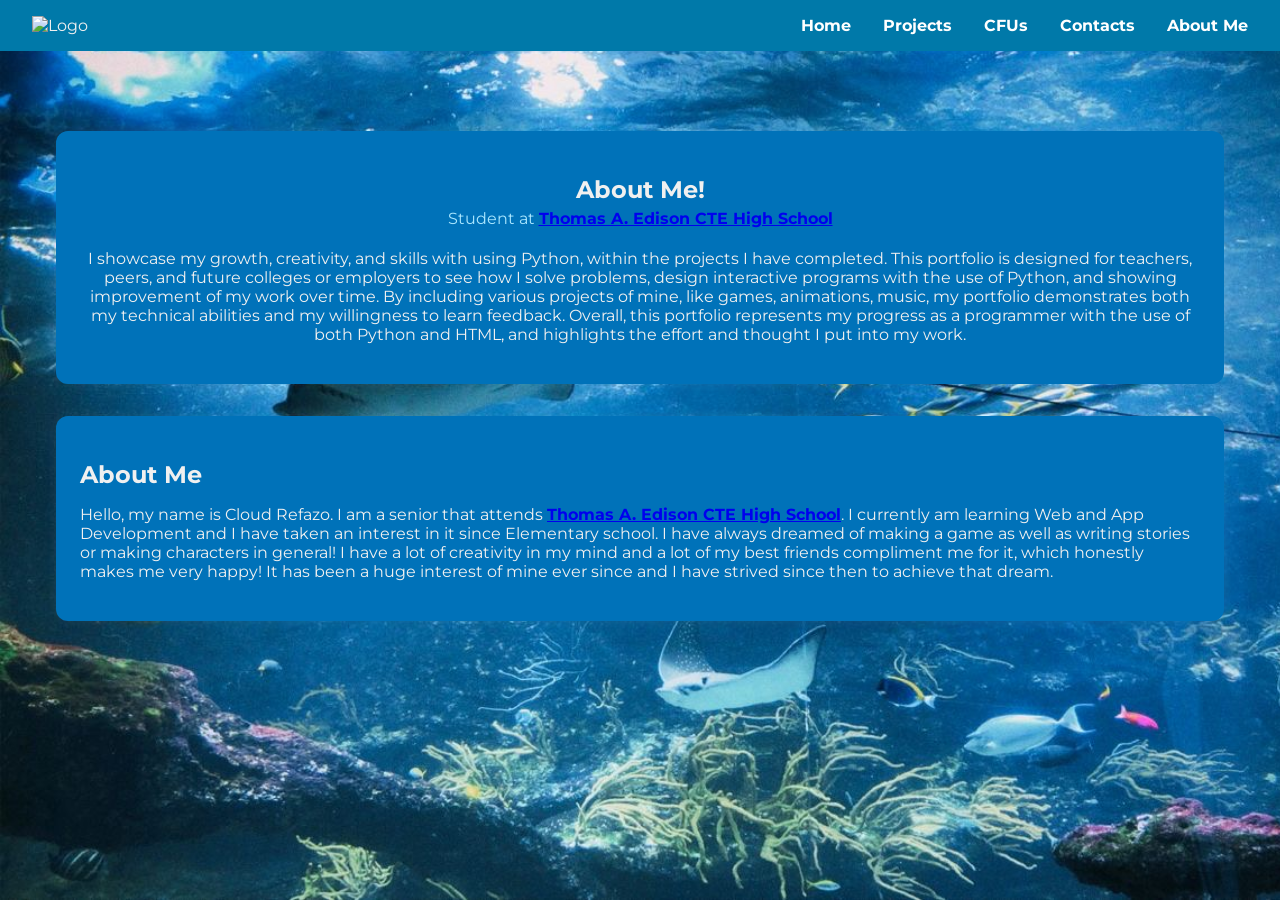
==== aboutme.html @ 0a8e2905 "okie dokie" ====
<!DOCTYPE html>
<html lang="en">
<head>
  <meta charset="UTF-8" />
  <meta name="viewport" content="width=device-width, initial-scale=1.0" />

  <!-- Update these (from Curator Guide) -->
  <meta name="description" content="Junior Fall Portfolio for Cloud Refazo" />
  <meta name="keywords" content="portfolio, junior, projects, programming, web development" />
  <meta name="author" content="Cloud Refazo" />

  <title>Cloud Refazo | Senior Fall Portfolio</title>

  <!-- Main stylesheet -->
  <link rel="stylesheet" href="style.css" />

  <!-- Optional favicon (put your icon file in the same folder) -->
  <link rel="icon" type="image/x-icon" href="cloud.png" />

  <!-- Optional fonts (only keep if your CSS uses them) -->
  <link rel="preconnect" href="https://fonts.googleapis.com" />
  <link rel="preconnect" href="https://fonts.gstatic.com" crossorigin />
  <link href="https://fonts.googleapis.com/css2?family=Montserrat:wght@300;400;700&display=swap" rel="stylesheet" />
</head>

<body>

  <!-- NAVBAR -->
  <header>
    <nav class="navbar">
      <div class="navbar-left">
        <!-- Replace logo.png with your own image file -->
        <img src="cloudemoji.png" alt="Logo" />
      </div>

      <ul class="navbar-right">
        <li><a href="index.html">Home</a></li>
        <li><a href="projects.html">Projects</a></li>
        <li><a href="cfu.html">CFUs</a></li>
        <li><a href="contact.html">Contacts</a></li>
        <li><a href="aboutme.html">About Me</a></li>
      </ul>
    </nav>
  </header>

  <!-- MAIN CONTENT -->
  <main class="home-card">

    <!-- ABOUT / BIO CARD -->
    <section class="resource-card">
      <div class="bio">
        <div class="bio-text">
          <h1>About Me!</h1>
          <h4>Student at <a href="https://www.taehs.org/" target="_blank"><strong>Thomas A. Edison CTE High School</strong></a></h4>
          <p>
            I showcase my growth, creativity, and skills with using Python, within the projects I have completed. This portfolio is designed for teachers, peers, and future colleges or employers to see how I solve problems, design interactive programs with the use of Python, and showing improvement of my work over time. By including various projects of mine, like games, animations, music, my portfolio demonstrates both my technical abilities and my willingness to learn feedback. Overall, this portfolio represents my progress as a programmer with the use of both Python and HTML, and highlights the effort and thought I put into my work.
          </p>
        </div>
      </div>
    </section>

    <!-- ABOUT ME (SMALL) -->
    <section class="resource-card">
      <div class="bio-text">
          <h1>About Me</h1>
          <p>
           Hello, my name is Cloud Refazo. I am a senior that attends <a href="https://www.taehs.org/" target="_blank"><strong>Thomas A. Edison CTE High School</strong></a>. I currently am learning Web and App Development and I have taken an interest in it since Elementary school. I have always dreamed of making a game as well as writing stories or making characters in general! I have a lot of creativity in my mind and a lot of my best friends compliment me for it, which honestly makes me very happy! It has been a huge interest of mine ever since and I have strived since then to achieve that dream.
          </p>
      </div>
    </section>
---- style.css ----
/* =========================
   GLOBAL / RESET....
========================= */
* {
  box-sizing: border-box;
}

body {
  margin: 0;
  font-family: 'Montserrat', Arial, sans-serif;
  background-color: #67d1ff;
  color: #f0f0f0;
  background-image: url("Background.JPG");
  background-size: cover;
  background-repeat: repeat-y;
  background-attachment: fixed;
}

/* =========================
   NAVBAR
========================= */
.navbar {
  background-color: #0079a9;
  padding: 1em 2em;
  display: flex;
  justify-content: space-between;
  align-items: center;
}

.navbar-left img {
  height: 35px;
}

.navbar-right {
  list-style: none;
  display: flex;
  gap: 2em;
  margin: 0;
  padding: 0;
}

.navbar-right a {
  color: white;
  text-decoration: none;
  font-weight: bold;
}

.navbar-right a:hover {
  color: #aae7ff;
}

/* =========================
   PAGE LAYOUT
========================= */
.home-card {
  max-width: 1200px;
  margin: 2em auto;
  padding: 1em;
}

/* =========================
   CARDS
========================= */
.resource-card {
  background-color: #0072b9;
  margin: 2em auto;
  padding: 1.5em;
  border-radius: 12px;
  box-shadow: 0 0 12px rgba(255, 255, 255, 0.08);
}
.resource-card-email {
  background-color: #0072b9;
  margin: 2em auto;
  padding: 1.5em;
  border-radius: 12px;
  display: flex;
  flex-direction: row;
  align-items: center;
  justify-content: center;
  gap: 1.5em;
}

.resource-card-contacts {
  background-color: #0072b9;
  margin: 2em auto;
  padding: 1.5em;
  border-radius: 12px;
  text-align: center;
  display: flex;
  flex-direction: column;
  align-items: center;
}

/* =========================
   BIO SECTION
========================= */
.bio {
  display: flex;
  flex-direction: column;
  align-items: center;
  text-align: center;
}

.bio-pic img {
  width: 150px;
  height: 150px;
  border-radius: 50%;
  border: 3px solid #aae7ff;
  object-fit: cover;
}

.email-pic img {
  width: 250px;
  height: 250px;
  border: 3px solid #aae7ff;
  object-fit: cover;
  transition: transform 0.2s ease;
}

.unity-pic img {
  width: 250px;
  height: 250px;
  border: 3px solid #aae7ff;
  object-fit: cover;
  transition: transform 0.2s ease;
}

.instagram-pic img {
  width: 250px;
  height: 250px;
  border: 3px solid #aae7ff;
  object-fit: cover;
  transition: transform 0.2s ease;
}

.email-pic img:hover {
  transform: scale(1.05);
}

.unity-pic img:hover {
  transform: scale(1.05);
}

.instagram-pic img:hover {
  transform: scale(1.05);
}

.bio-text h1 {
  margin-bottom: 0.2em;
}

.bio-text h4 {
  margin-top: 0;
  font-weight: normal;
  color: #aae7ff;
}

/* =========================
   PROJECT LAYOUT
========================= */
.project {
  display: flex;
  gap: 1.5em;
  align-items: flex-start;
}

.project iframe {
  flex: 2;
  min-width: 320px;
  height: 450px;
  border: none;
  background-color: white;
  border-radius: 8px;
}

.reflection {
  flex: 1;
  background-color: rgba(255, 255, 255, 0.04);
  padding: 1em;
  border-radius: 8px;
}

.reflection h3 {
  margin-top: 0;
  color: #aae7ff;
}

.reflection p {
  font-size: 0.95em;
  color: #dddddd;
}

/* =========================
   LINKS / ICONS
========================= */
.skill-images {
  display: flex;
  justify-content: center;
  gap: 1.5em;
  margin-top: 1em;
}

.picture {
  transition: transform 0.2s ease;
}

.picture:hover {
  transform: scale(1.05);
}

.link-pic {
  height: 80px;
  width: 80px;
  border-radius: 10px;
  border: 2px solid white;
  object-fit: cover;
}

/* =========================
   FOOTER
========================= */
footer {
  text-align: center;
  font-size: 0.85em;
  color: #cccccc;
}

/* =========================
   RESPONSIVE
========================= */
@media (max-width: 900px) {
  .project {
    flex-direction: column;
  }

  .project iframe {
    width: 100%;
    min-width: 0;
    height: 350px;
  }
}

@media (max-width: 600px) {
  .navbar {
    flex-direction: column;
    gap: 1em;
  }

  .navbar-right {
    flex-wrap: wrap;
    justify-content: center;
  }
}
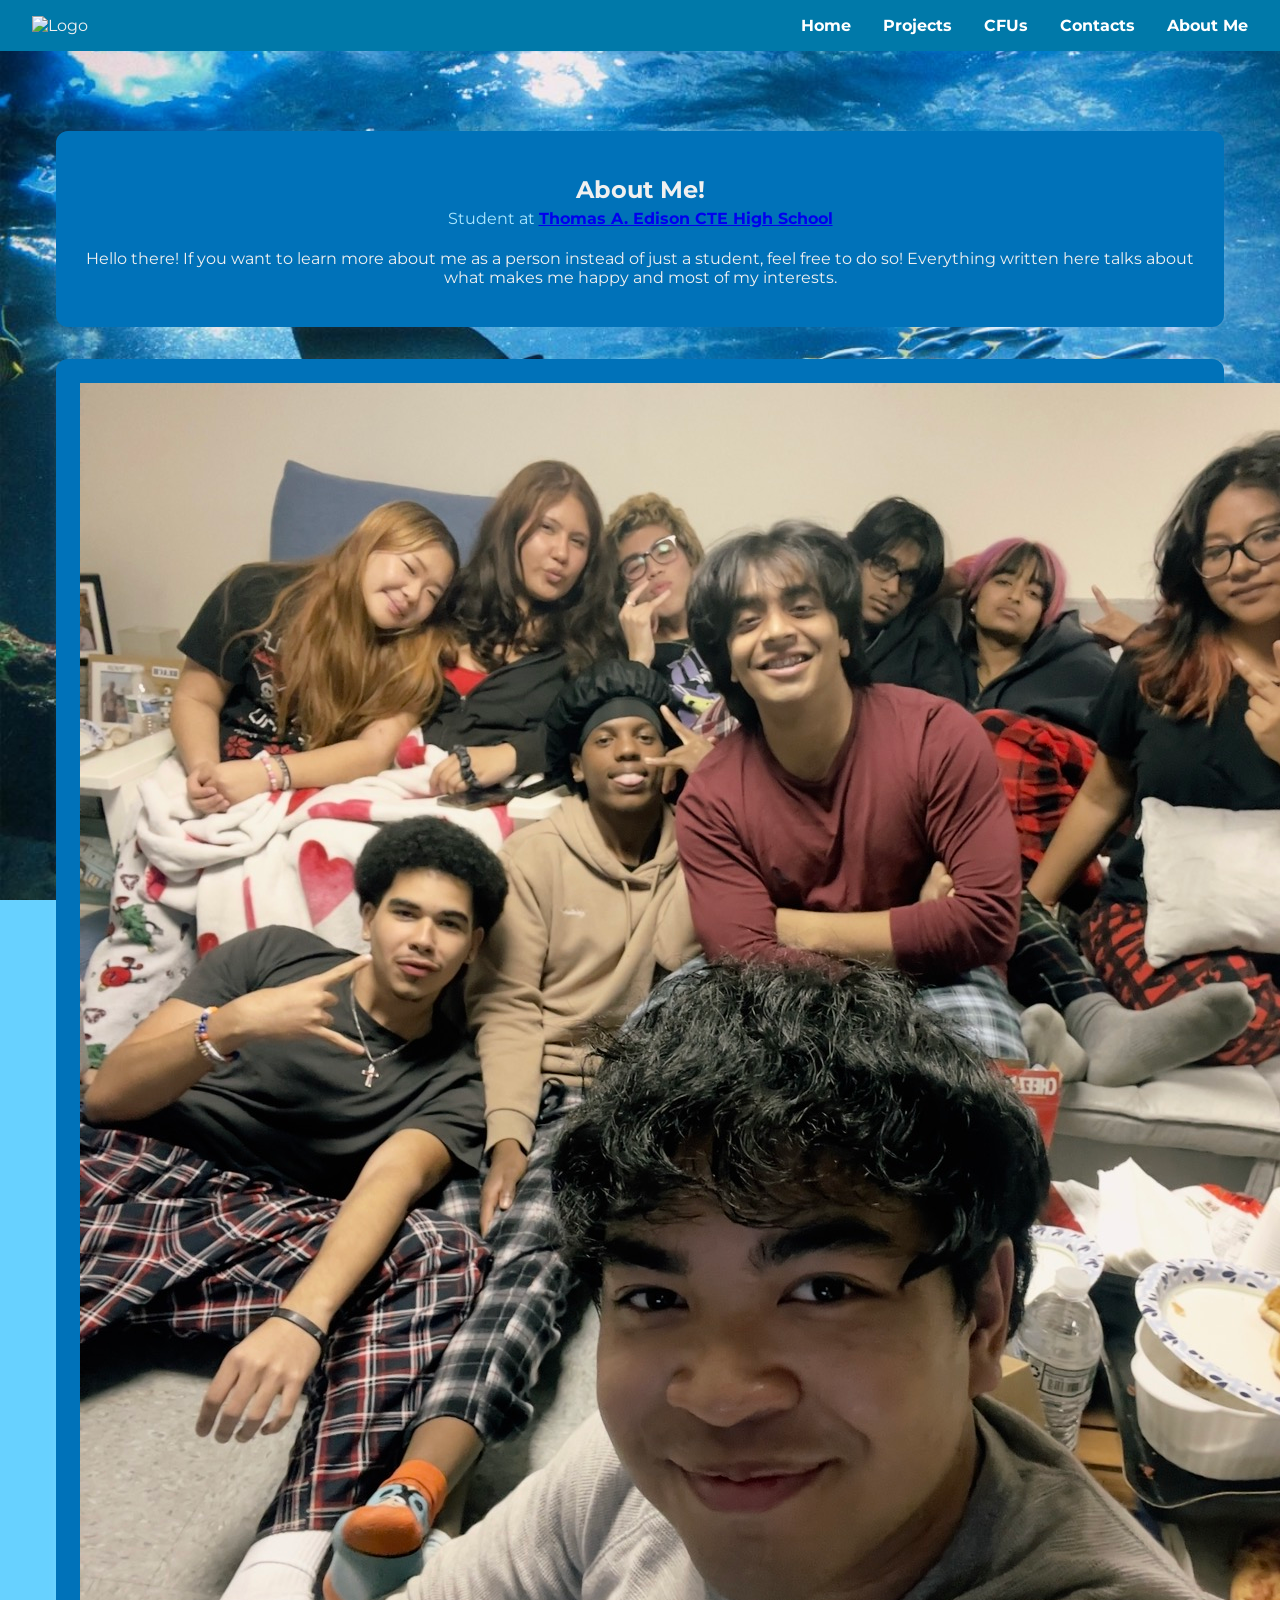
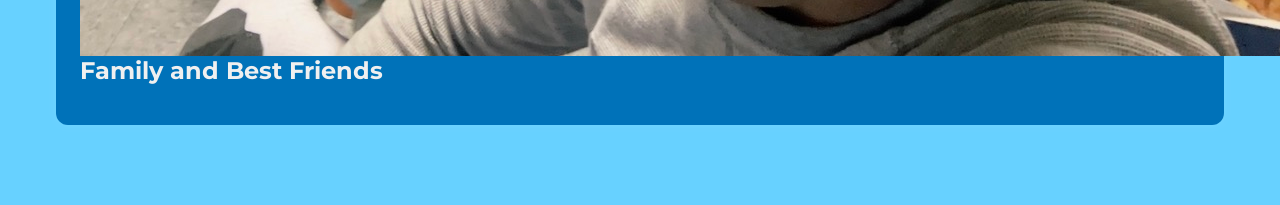
==== commit e135d228: "BESTIES MWUAHAHAHAHA" ====
--- a/aboutme.html
+++ b/aboutme.html
@@ -53,7 +53,7 @@
           <h1>About Me!</h1>
           <h4>Student at <a href="https://www.taehs.org/" target="_blank"><strong>Thomas A. Edison CTE High School</strong></a></h4>
           <p>
-            I showcase my growth, creativity, and skills with using Python, within the projects I have completed. This portfolio is designed for teachers, peers, and future colleges or employers to see how I solve problems, design interactive programs with the use of Python, and showing improvement of my work over time. By including various projects of mine, like games, animations, music, my portfolio demonstrates both my technical abilities and my willingness to learn feedback. Overall, this portfolio represents my progress as a programmer with the use of both Python and HTML, and highlights the effort and thought I put into my work.
+            Hello there! If you want to learn more about me as a person instead of just a student, feel free to do so! Everything written here talks about what makes me happy and most of my interests.
           </p>
         </div>
       </div>
@@ -61,10 +61,11 @@
 
     <!-- ABOUT ME (SMALL) -->
     <section class="resource-card">
+      <img style="float:left;" src="Besties.PNG" alt="Best Friends">
       <div class="bio-text">
-          <h1>About Me</h1>
-          <p>
-           Hello, my name is Cloud Refazo. I am a senior that attends <a href="https://www.taehs.org/" target="_blank"><strong>Thomas A. Edison CTE High School</strong></a>. I currently am learning Web and App Development and I have taken an interest in it since Elementary school. I have always dreamed of making a game as well as writing stories or making characters in general! I have a lot of creativity in my mind and a lot of my best friends compliment me for it, which honestly makes me very happy! It has been a huge interest of mine ever since and I have strived since then to achieve that dream.
+          <h1>Family and Best Friends</h1>
+          <p style="text-align:center;">
+           
           </p>
       </div>
     </section>
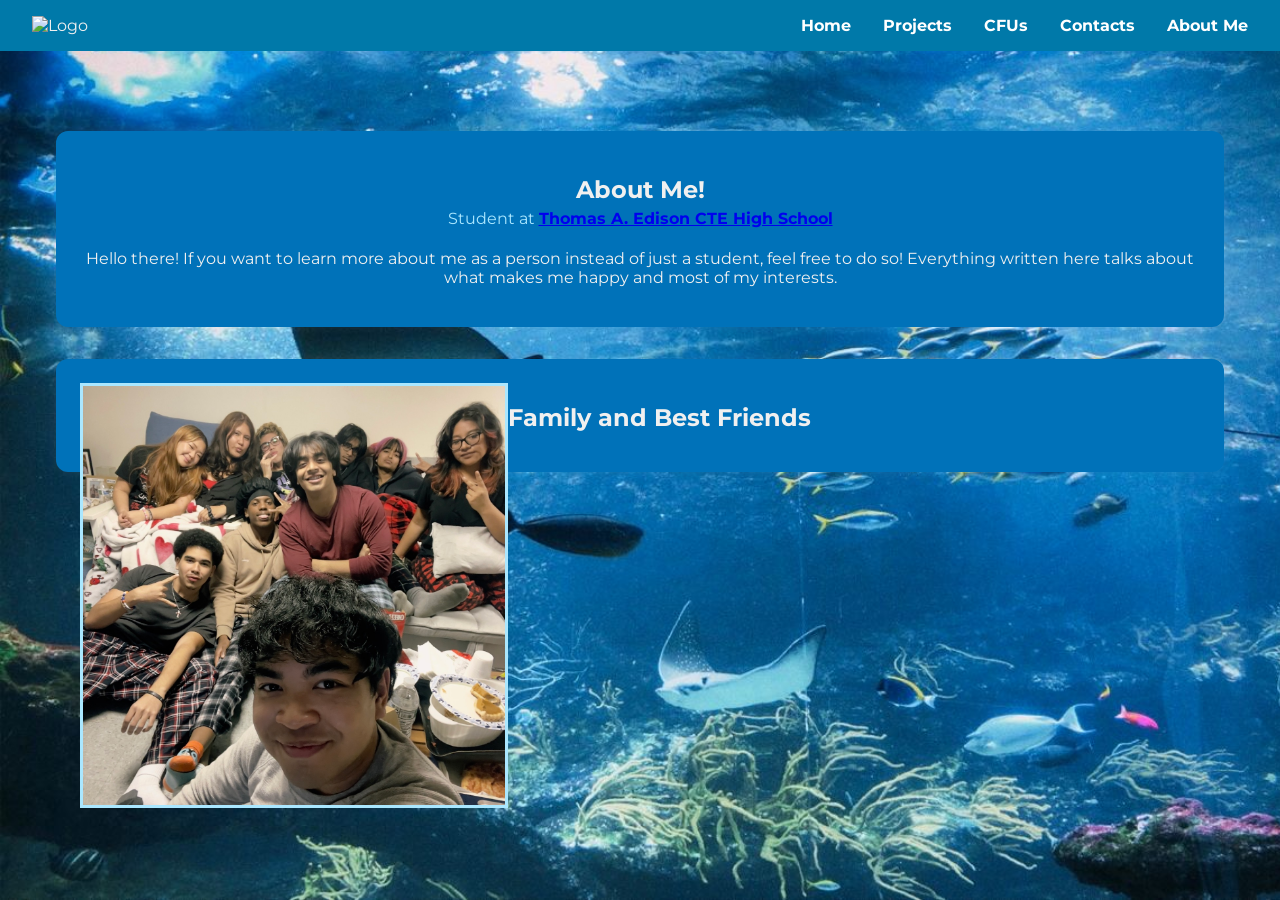
==== commit 979f0004: "please work part 2" ====
--- a/aboutme.html
+++ b/aboutme.html
@@ -61,7 +61,9 @@
 
     <!-- ABOUT ME (SMALL) -->
     <section class="resource-card">
-      <img style="float:left;" src="Besties.PNG" alt="Best Friends">
+      <div class="besties-pic img">
+      <img src="Besties.PNG" alt="Best Friends">
+      </div>
       <div class="bio-text">
           <h1>Family and Best Friends</h1>
           <p style="text-align:center;">
--- a/style.css
+++ b/style.css
@@ -156,6 +156,22 @@
 }
 
 /* =========================
+   ABOUT ME PICTURES
+========================= */
+
+.besties-pic img {
+  width: 428px;
+  height: 425px;
+  border: 3px solid #aae7ff;
+  object-fit: cover;
+  transition: transform 0.2s ease;
+  float: left;
+  display: flex;
+  justify-content: flex-start;
+  align-items: center;
+}
+
+/* =========================
    PROJECT LAYOUT
 ========================= */
 .project {
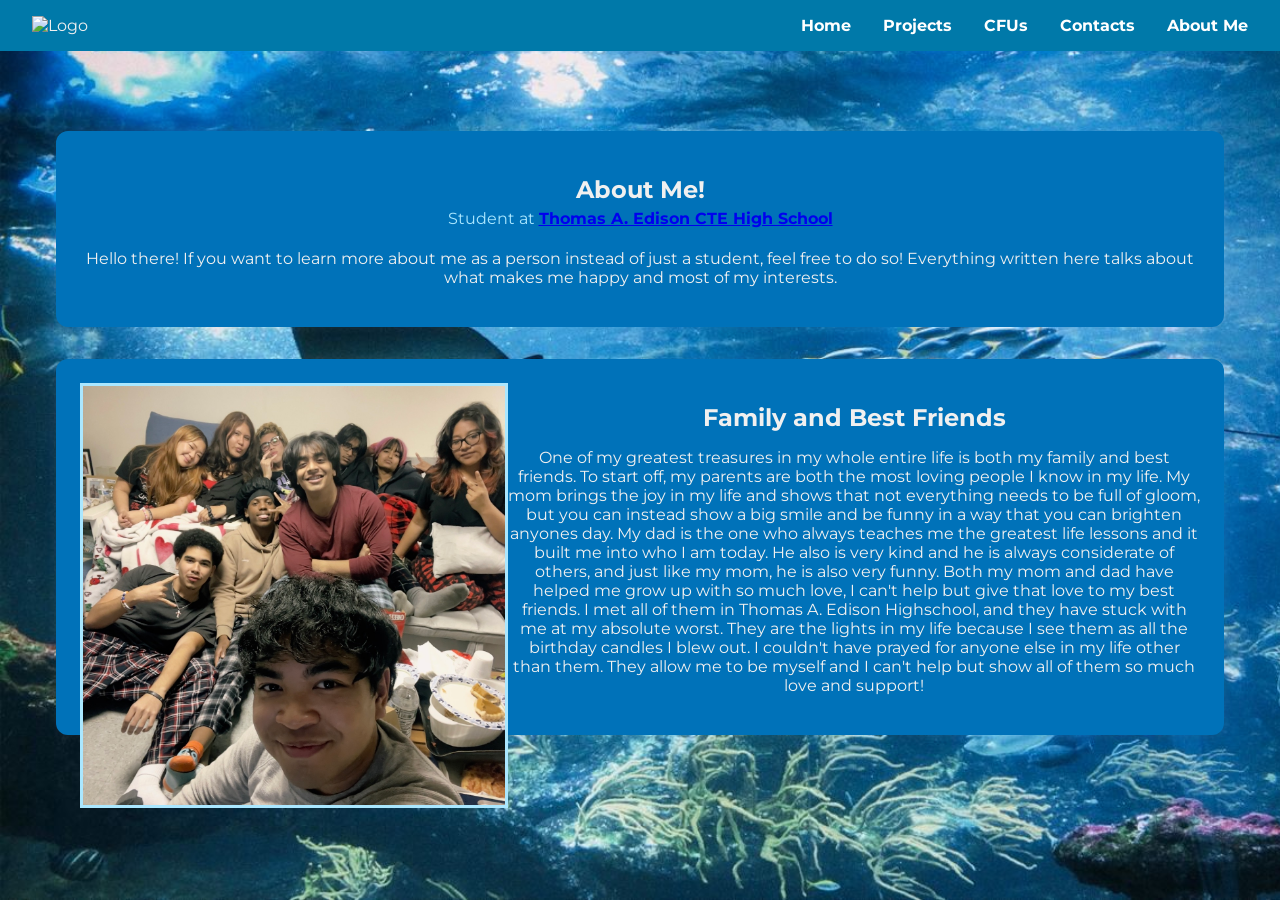
==== commit b0602b58: "happy happy happy :D" ====
--- a/aboutme.html
+++ b/aboutme.html
@@ -65,9 +65,9 @@
       <img src="Besties.PNG" alt="Best Friends">
       </div>
       <div class="bio-text">
-          <h1>Family and Best Friends</h1>
+          <h1 style="text-align:center;">Family and Best Friends</h1>
           <p style="text-align:center;">
-           
+           One of my greatest treasures in my whole entire life is both my family and best friends. To start off, my parents are both the most loving people I know in my life. My mom brings the joy in my life and shows that not everything needs to be full of gloom, but you can instead show a big smile and be funny in a way that you can brighten anyones day. My dad is the one who always teaches me the greatest life lessons and it built me into who I am today. He also is very kind and he is always considerate of others, and just like my mom, he is also very funny. Both my mom and dad have helped me grow up with so much love, I can't help but give that love to my best friends. I met all of them in Thomas A. Edison Highschool, and they have stuck with me at my absolute worst. They are the lights in my life because I see them as all the birthday candles I blew out. I couldn't have prayed for anyone else in my life other than them. They allow me to be myself and I can't help but show all of them so much love and support! 
           </p>
       </div>
     </section>
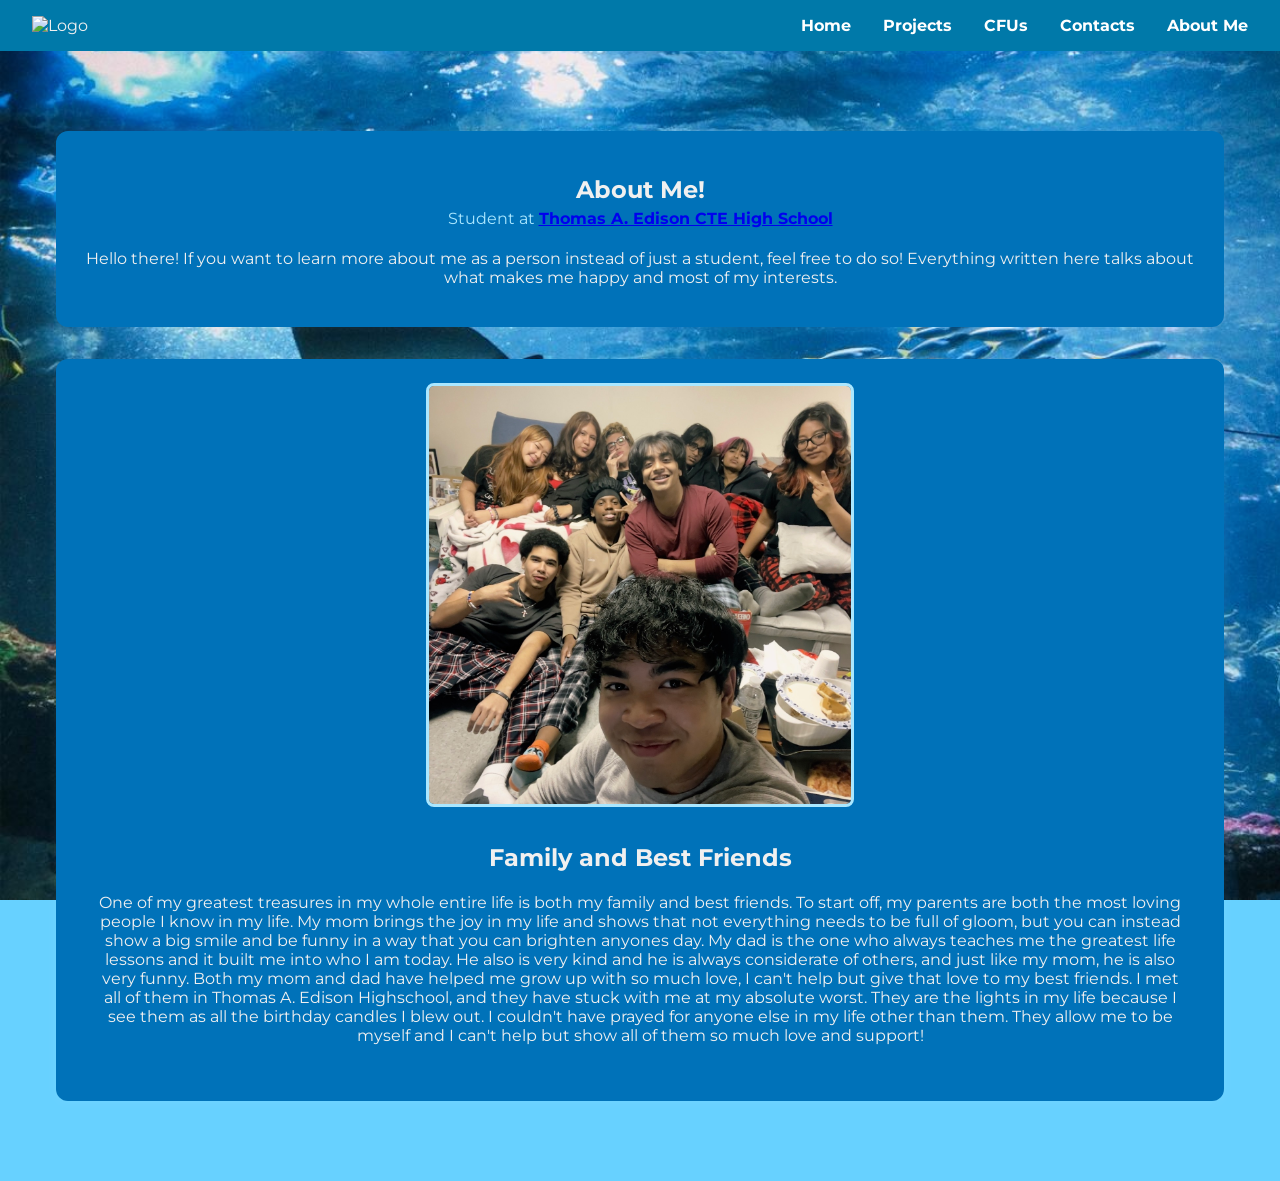
==== commit 327fe836: "plssss workkkk pls :(" ====
--- a/aboutme.html
+++ b/aboutme.html
@@ -61,12 +61,13 @@
 
     <!-- ABOUT ME (SMALL) -->
     <section class="resource-card">
-      <div class="besties-pic img">
+      <div class="besties-pic">
       <img src="Besties.PNG" alt="Best Friends">
       </div>
-      <div class="bio-text">
-          <h1 style="text-align:center;">Family and Best Friends</h1>
-          <p style="text-align:center;">
+
+      <div class="bio-text besties-text">
+          <h1>Family and Best Friends</h1>
+          <p>
            One of my greatest treasures in my whole entire life is both my family and best friends. To start off, my parents are both the most loving people I know in my life. My mom brings the joy in my life and shows that not everything needs to be full of gloom, but you can instead show a big smile and be funny in a way that you can brighten anyones day. My dad is the one who always teaches me the greatest life lessons and it built me into who I am today. He also is very kind and he is always considerate of others, and just like my mom, he is also very funny. Both my mom and dad have helped me grow up with so much love, I can't help but give that love to my best friends. I met all of them in Thomas A. Edison Highschool, and they have stuck with me at my absolute worst. They are the lights in my life because I see them as all the birthday candles I blew out. I couldn't have prayed for anyone else in my life other than them. They allow me to be myself and I can't help but show all of them so much love and support! 
           </p>
       </div>
--- a/style.css
+++ b/style.css
@@ -159,16 +159,45 @@
    ABOUT ME PICTURES
 ========================= */
 
+.besties-pic {
+  flex: 0 0 40%;
+  display: flex;
+  justify-content: center;
+  align-items: center;
+}
+
 .besties-pic img {
-  width: 428px;
-  height: 425px;
-  border: 3px solid #aae7ff;
-  object-fit: cover;
-  transition: transform 0.2s ease;
-  float: left;
-  display: flex;
-  justify-content: flex-start;
-  align-items: center;
+  width: 100%;
+  max-width: 428px;
+  height: auto;
+  max-height: 425px;
+  border: 3px solid #aae7ff;
+  object-fit: cover;
+  border-radius: 8px;
+}
+
+.besties-text {
+  flex: 1;
+  display: flex;
+  flex-direction: column;
+  justify-content: center;
+  align-items: center;
+  text-align: center;
+  padding: 1em;
+}
+
+@media (max-width: 700px) {
+  .resource-card:has(.besties-pic){
+    flex-direction: column;
+  }
+
+  .besties-pic {
+    width: 100%;
+  }
+
+  .besties-pic img {
+    max-width: 100%;
+  }
 }
 
 /* =========================
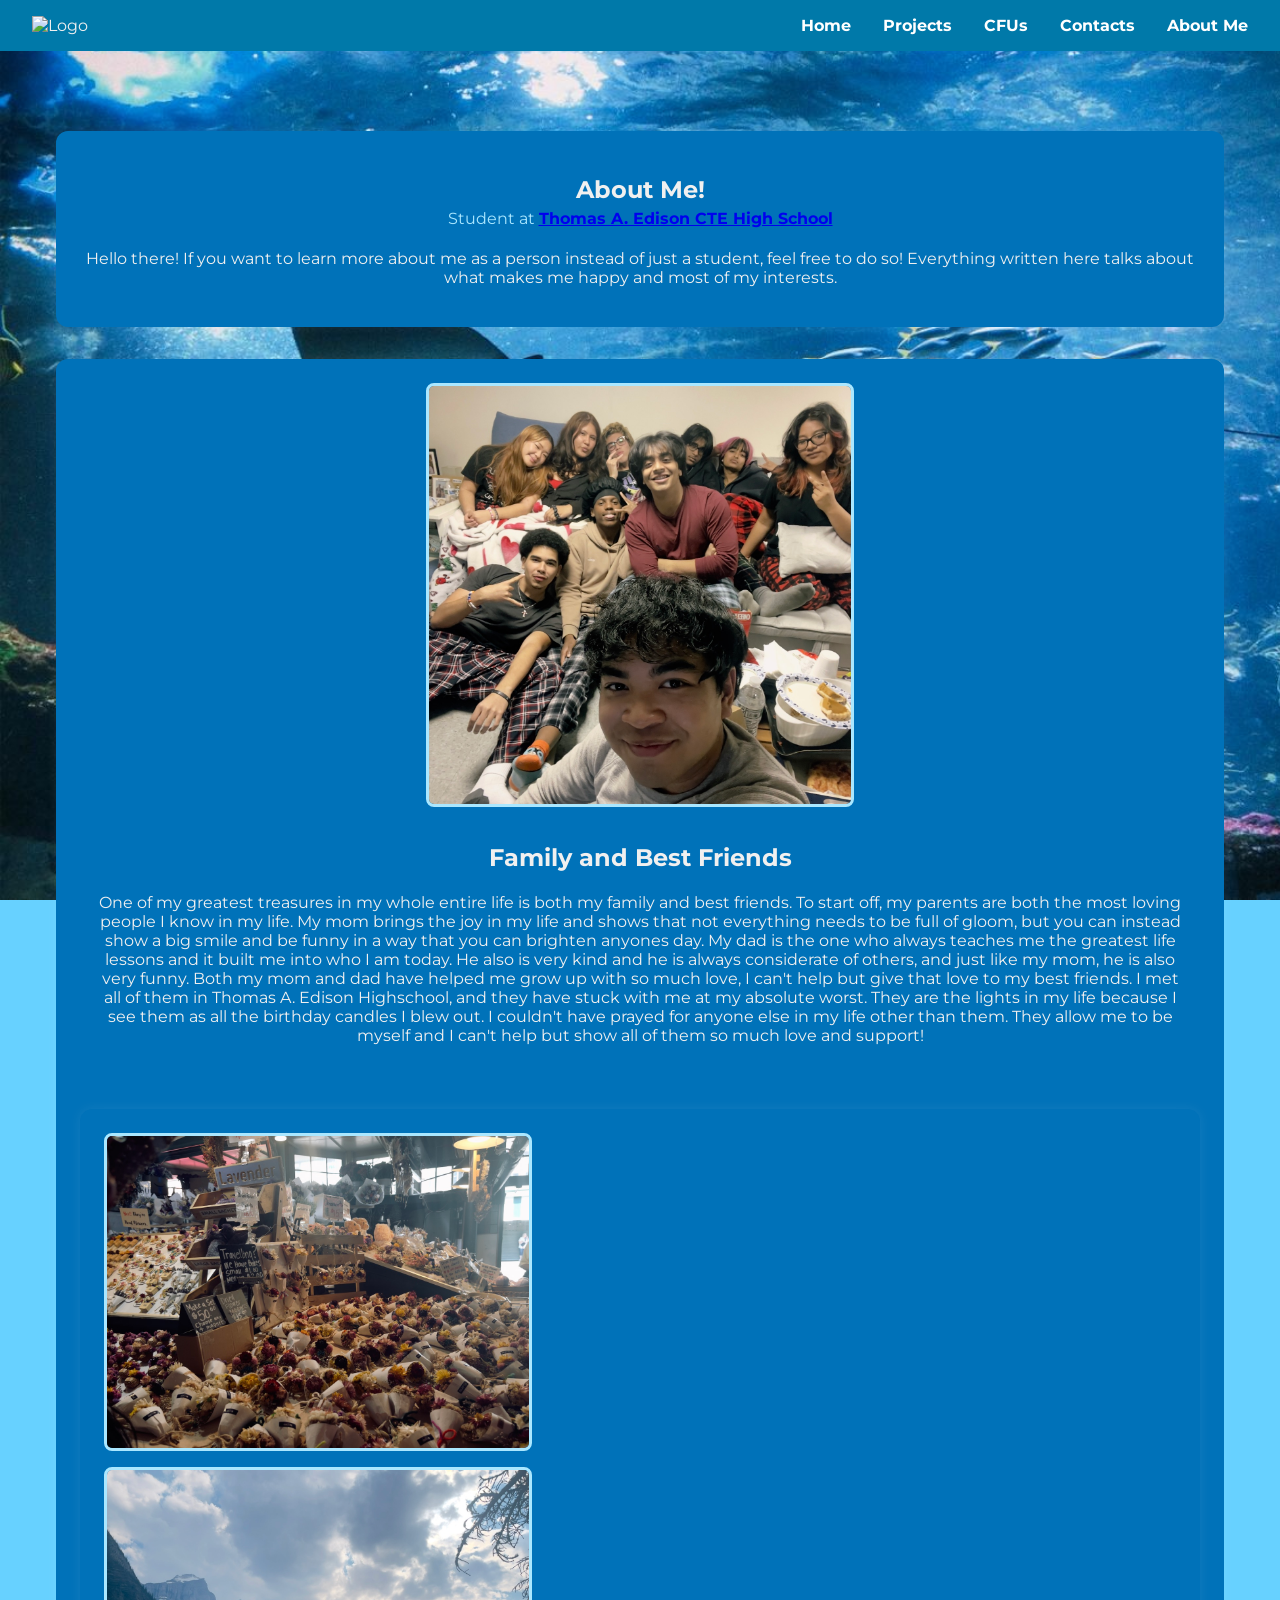
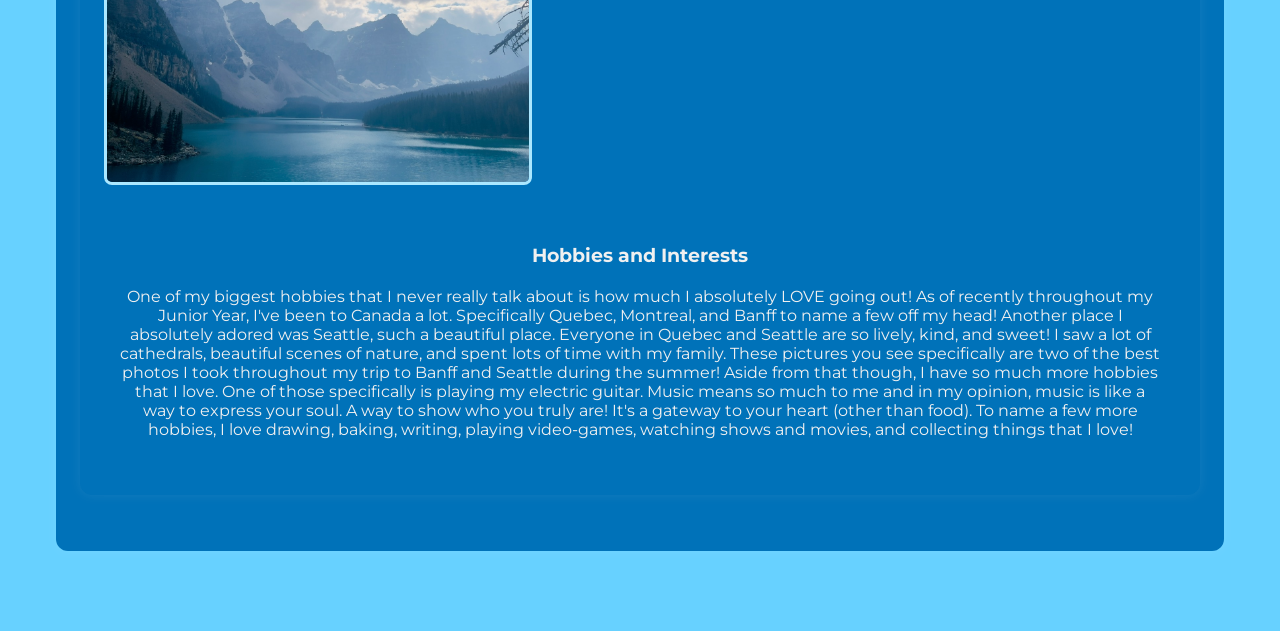
==== commit 48c38ab4: "hobbies!" ====
--- a/aboutme.html
+++ b/aboutme.html
@@ -59,7 +59,7 @@
       </div>
     </section>
 
-    <!-- ABOUT ME (SMALL) -->
+    <!-- ABOUT ME (FAMILY AND BESTIES) -->
     <section class="resource-card">
       <div class="besties-pic">
       <img src="Besties.PNG" alt="Best Friends">
@@ -71,4 +71,18 @@
            One of my greatest treasures in my whole entire life is both my family and best friends. To start off, my parents are both the most loving people I know in my life. My mom brings the joy in my life and shows that not everything needs to be full of gloom, but you can instead show a big smile and be funny in a way that you can brighten anyones day. My dad is the one who always teaches me the greatest life lessons and it built me into who I am today. He also is very kind and he is always considerate of others, and just like my mom, he is also very funny. Both my mom and dad have helped me grow up with so much love, I can't help but give that love to my best friends. I met all of them in Thomas A. Edison Highschool, and they have stuck with me at my absolute worst. They are the lights in my life because I see them as all the birthday candles I blew out. I couldn't have prayed for anyone else in my life other than them. They allow me to be myself and I can't help but show all of them so much love and support! 
           </p>
       </div>
+
+    <!-- ABOUT ME (HOBBIES) -->
+    <section class="resource-card hobbies-card">
+      <div class="hobbies-pic">
+      <img src="Seattle.PNG" alt="Seattle">
+      <img src="Banff.PNG" alt="Banff">
+      </div>
+
+      <div class="bio-text besties-text">
+          <h1>Hobbies and Interests</h1>
+          <p>
+           One of my biggest hobbies that I never really talk about is how much I absolutely LOVE going out! As of recently throughout my Junior Year, I've been to Canada a lot. Specifically Quebec, Montreal, and Banff to name a few off my head! Another place I absolutely adored was Seattle, such a beautiful place. Everyone in Quebec and Seattle are so lively, kind, and sweet! I saw a lot of cathedrals, beautiful scenes of nature, and spent lots of time with my family. These pictures you see specifically are two of the best photos I took throughout my trip to Banff and Seattle during the summer! Aside from that though, I have so much more hobbies that I love. One of those specifically is playing my electric guitar. Music means so much to me and in my opinion, music is like a way to express your soul. A way to show who you truly are! It's a gateway to your heart (other than food). To name a few more hobbies, I love drawing, baking, writing, playing video-games, watching shows and movies, and collecting things that I love!
+          </p>
+      </div>
     </section>
--- a/style.css
+++ b/style.css
@@ -200,6 +200,43 @@
   }
 }
 
+.hobbies-card {
+  display: flex;
+  align-items: center;
+  gap: 1.5em;
+}
+
+.hobbies-pic {
+  flex: 0 0 40%;
+  display: flex;
+  flex-direction: column;
+  gap: 1em;
+}
+
+.hobbies-pic img {
+  width: 428px;
+  height: 318px;
+  border: 3px solid #aae7ff;
+  border-radius: 8px;
+  object-fit: cover;
+}
+
+.hobbies-text {
+  flex: 1;
+}
+
+.hobbies-card {
+  flex-direction: column;
+}
+
+.hobbies-pic {
+  width: 100%;
+}
+
+.hobbies-pic img {
+  max-width:100%;
+}
+
 /* =========================
    PROJECT LAYOUT
 ========================= */
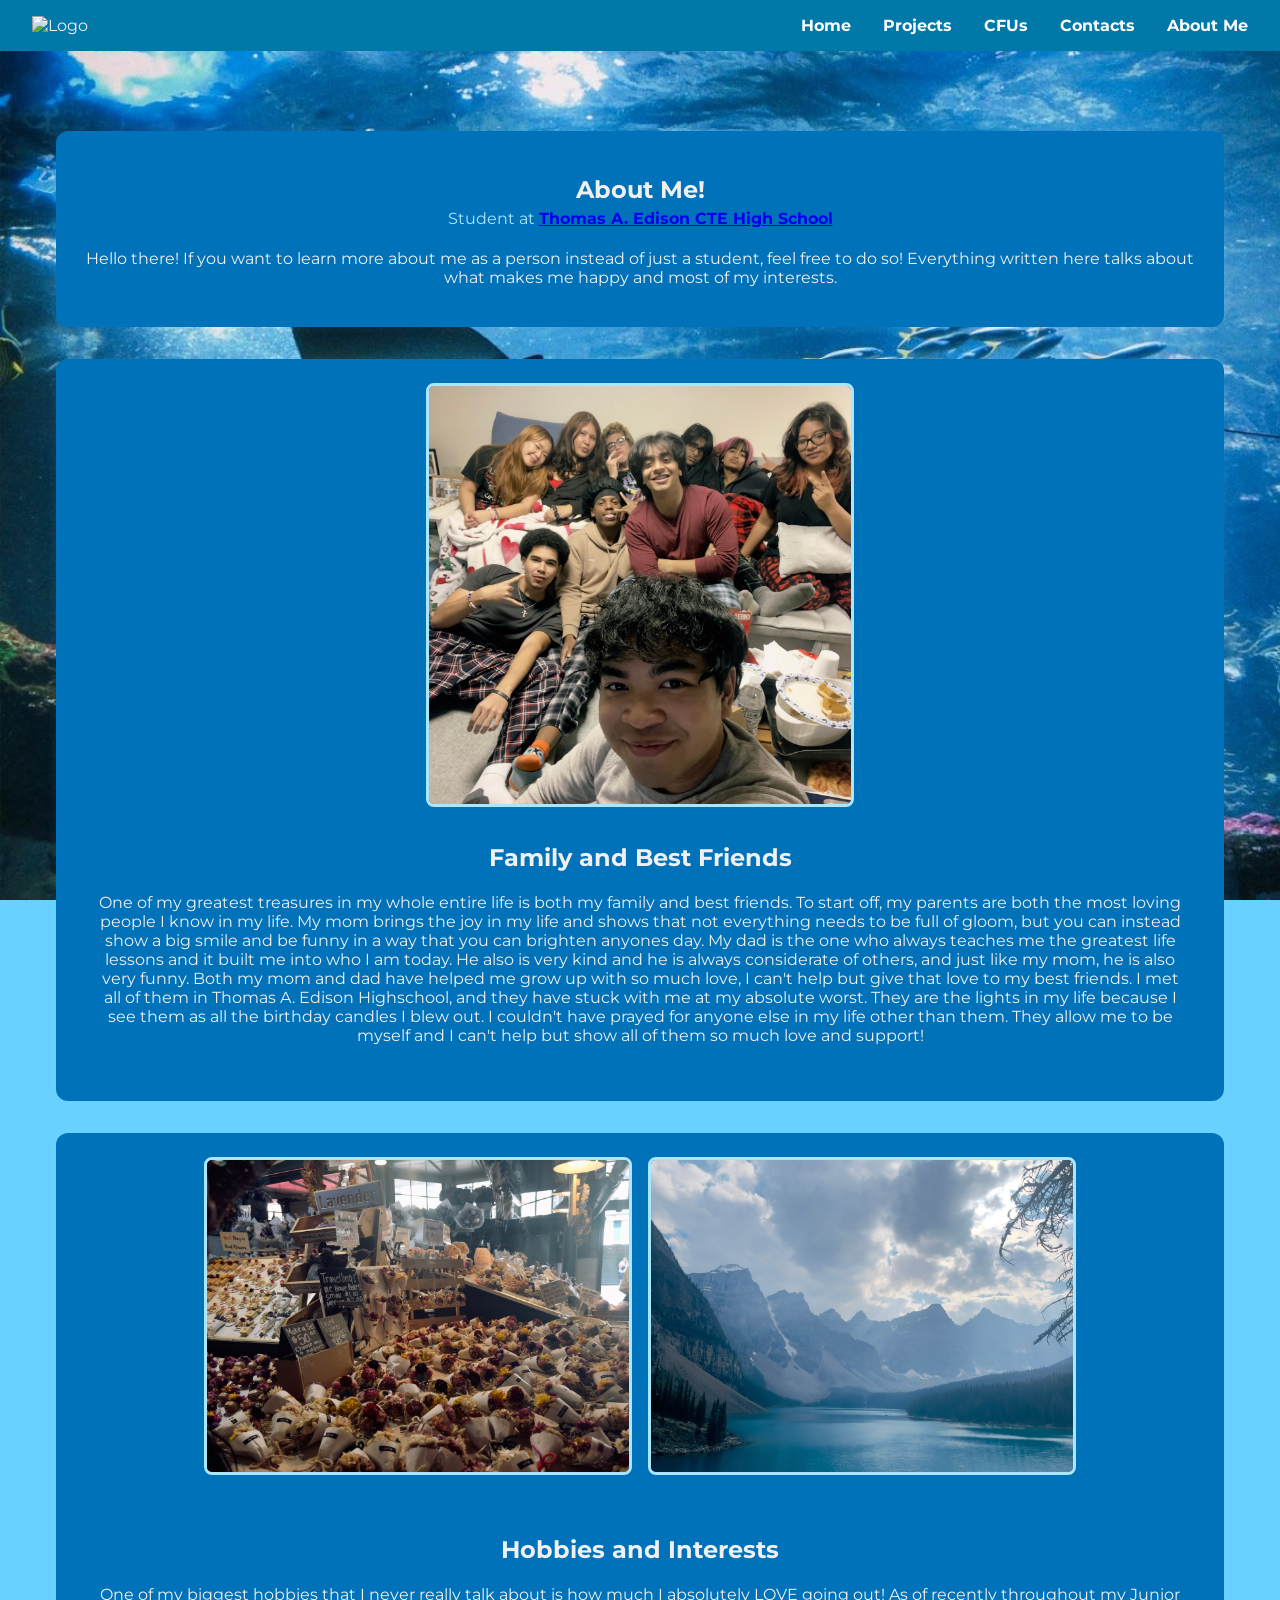
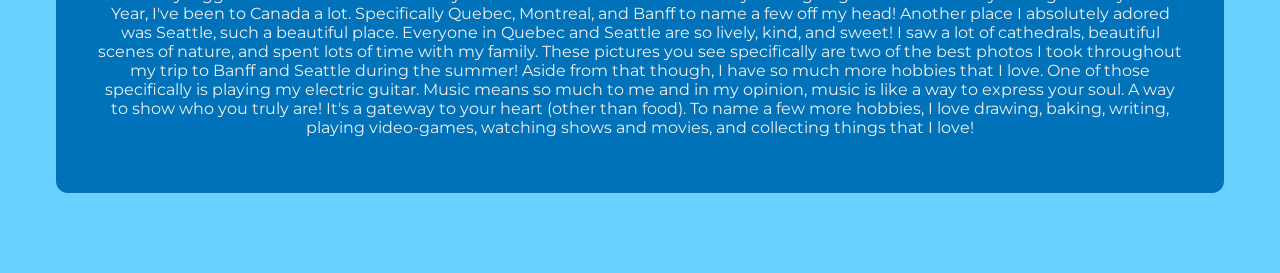
==== commit 9d975438: "updating hobbies" ====
--- a/aboutme.html
+++ b/aboutme.html
@@ -71,6 +71,7 @@
            One of my greatest treasures in my whole entire life is both my family and best friends. To start off, my parents are both the most loving people I know in my life. My mom brings the joy in my life and shows that not everything needs to be full of gloom, but you can instead show a big smile and be funny in a way that you can brighten anyones day. My dad is the one who always teaches me the greatest life lessons and it built me into who I am today. He also is very kind and he is always considerate of others, and just like my mom, he is also very funny. Both my mom and dad have helped me grow up with so much love, I can't help but give that love to my best friends. I met all of them in Thomas A. Edison Highschool, and they have stuck with me at my absolute worst. They are the lights in my life because I see them as all the birthday candles I blew out. I couldn't have prayed for anyone else in my life other than them. They allow me to be myself and I can't help but show all of them so much love and support! 
           </p>
       </div>
+    </section>
 
     <!-- ABOUT ME (HOBBIES) -->
     <section class="resource-card hobbies-card">
--- a/style.css
+++ b/style.css
@@ -207,15 +207,18 @@
 }
 
 .hobbies-pic {
-  flex: 0 0 40%;
-  display: flex;
-  flex-direction: column;
+  flex: 0 0 65%;
+  display: flex;
+  flex-direction: row;
+  justify-content: center;
+  align-items: center;
   gap: 1em;
 }
 
 .hobbies-pic img {
   width: 428px;
   height: 318px;
+  flex-shrink: 0;
   border: 3px solid #aae7ff;
   border-radius: 8px;
   object-fit: cover;
